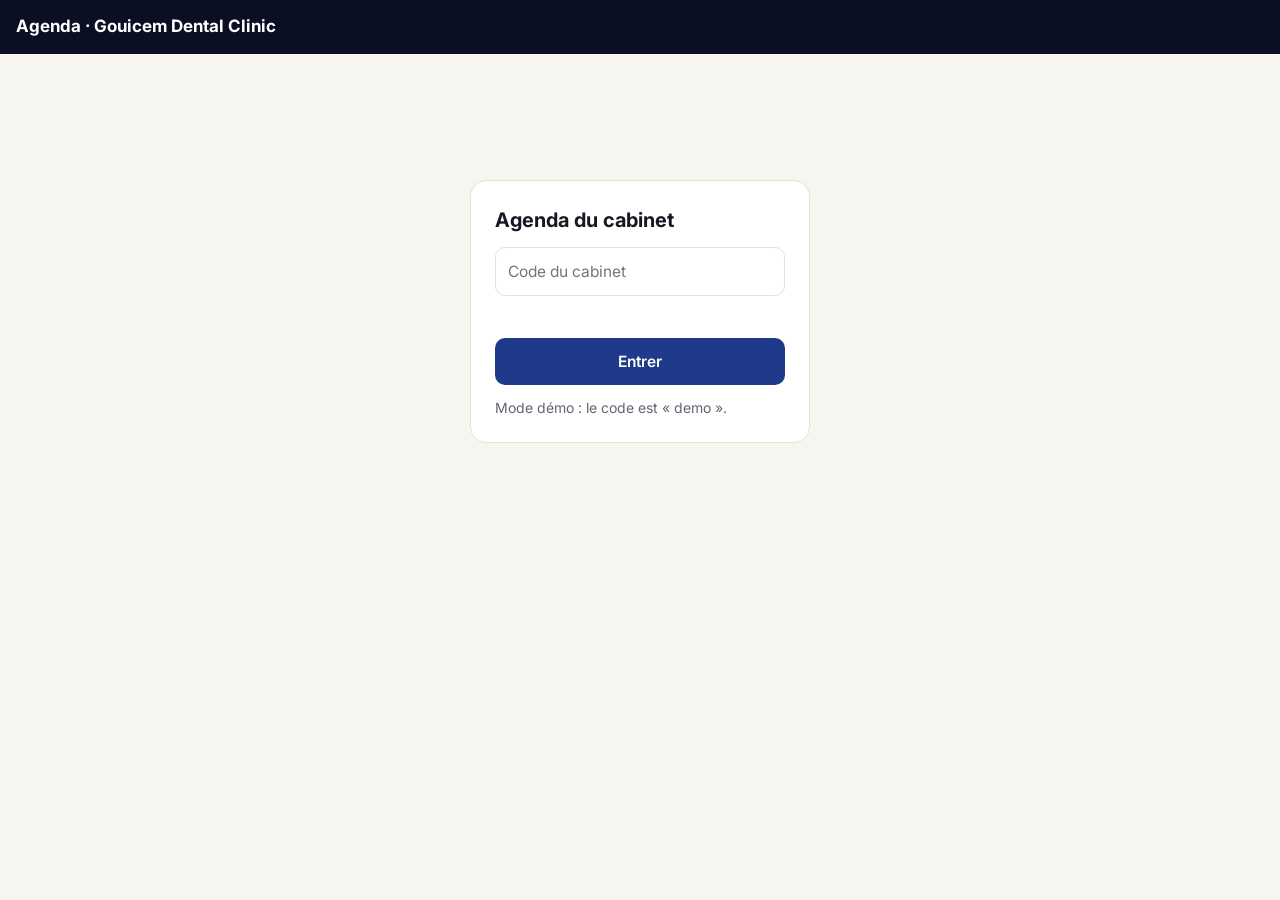
==== admin.html @ 14fdd7ce "Demo site: Gouicem Dental Clinic (booking demo) Co-Authored-By: Claude Fable 5.2 <noreply@anthropic." ====
<!doctype html>
<html lang="fr">
<head>
<meta charset="utf-8">
<meta name="viewport" content="width=device-width, initial-scale=1">
<meta name="robots" content="noindex">
<title>Agenda du cabinet</title>
<link href="https://fonts.googleapis.com/css2?family=Inter:wght@400;500;600;700&display=swap" rel="stylesheet">
<style>
  :root { --p: #0e7c7b; --dark: #0b3b3c; --accent: #e8a33d; --line: #e4e1d9; --muted: #5f6672; }
  * { box-sizing: border-box; }
  [hidden] { display: none !important; }
  body { margin: 0; background: #f7f5f0; color: #151a22; font: 15.5px/1.5 Inter, system-ui, sans-serif; }
  header { background: var(--dark); color: #fff; padding: 14px 16px; display: flex; align-items: center; gap: 12px; }
  header b { font-size: 17px; margin-inline-end: auto; }
  header button { background: transparent; border: 1px solid rgba(255, 255, 255, .35); color: #fff; border-radius: 9px; padding: 7px 12px; font: inherit; cursor: pointer; }
  main { max-width: 860px; margin: 0 auto; padding: 18px 14px 60px; }
  .login { max-width: 340px; margin: 12vh auto; background: #fff; border: 1px solid var(--line); border-radius: 16px; padding: 24px; display: grid; gap: 12px; }
  .login h1 { font-size: 20px; margin: 0; }
  input { border: 1.5px solid var(--line); border-radius: 10px; padding: 12px; font: inherit; width: 100%; }
  .btn { background: var(--p); color: #fff; border: 0; border-radius: 10px; padding: 12px; font: inherit; font-weight: 600; cursor: pointer; }
  .err { color: #b3261e; margin: 0; min-height: 1.3em; font-size: 14px; }
  .stats { display: grid; grid-template-columns: repeat(3, 1fr); gap: 10px; margin-bottom: 16px; }
  .stats div { background: #fff; border: 1px solid var(--line); border-radius: 14px; padding: 14px; }
  .stats b { display: block; font-size: 26px; line-height: 1.1; }
  .stats span { color: var(--muted); font-size: 13.5px; }
  .tabs { display: flex; gap: 8px; overflow-x: auto; padding-bottom: 8px; margin-bottom: 8px; }
  .tabs button { flex: none; border: 1.5px solid var(--line); background: #fff; border-radius: 10px; padding: 8px 12px; font: inherit; cursor: pointer; }
  .tabs button.on { background: var(--dark); border-color: var(--dark); color: #fff; }
  .tabs small { opacity: .7; margin-inline-start: 6px; }
  .rdv { background: #fff; border: 1px solid var(--line); border-radius: 14px; padding: 14px; margin-bottom: 10px; display: grid; grid-template-columns: 64px 1fr auto; gap: 12px; align-items: center; }
  .rdv.annule { opacity: .5; }
  .time { font-size: 20px; font-weight: 700; font-variant-numeric: tabular-nums; }
  .who b { display: block; }
  .who span { color: var(--muted); font-size: 14px; }
  .tag { display: inline-block; font-size: 12px; font-weight: 600; border-radius: 999px; padding: 2px 9px; margin-inline-start: 6px; background: #eee; }
  .tag.nouveau { background: #fdf0d5; color: #8a5a00; }
  .tag.confirme { background: #d9f2e4; color: #0f6b3b; }
  .tag.venu { background: #dde7ff; color: #23408f; }
  .acts { display: flex; gap: 6px; flex-wrap: wrap; justify-content: flex-end; }
  .acts a, .acts button { border: 1.5px solid var(--line); background: #fff; color: inherit; border-radius: 9px; padding: 7px 10px; font: inherit; font-size: 13.5px; text-decoration: none; cursor: pointer; }
  .acts .ok { border-color: var(--p); color: var(--p); font-weight: 600; }
  .acts .wa { border-color: #1faa59; color: #137a3e; }
  .empty { color: var(--muted); text-align: center; padding: 40px 0; }
  @media (max-width: 600px) { .rdv { grid-template-columns: 58px 1fr; } .acts { grid-column: 1 / -1; justify-content: flex-start; } }
</style>
</head>
<body>
<header><b id="title">Agenda</b><button id="refresh" hidden>Actualiser</button><button id="logout" hidden>Sortir</button></header>
<main>
  <form class="login" id="login">
    <h1>Agenda du cabinet</h1>
    <input id="code" type="password" placeholder="Code du cabinet" autocomplete="current-password">
    <p class="err" id="err"></p>
    <button class="btn">Entrer</button>
    <p class="err" id="hint" style="color:var(--muted)"></p>
  </form>
  <div id="app" hidden>
    <div class="stats" id="stats"></div>
    <div class="tabs" id="tabs"></div>
    <div id="list"></div>
  </div>
</main>
<script src="site.config.js"></script>
<script src="js/slots.js"></script>
<script src="js/api.js"></script>
<script>
(() => {
  const C = globalThis.CLINIC, RDV = globalThis.RDV, API = globalThis.API;
  const $ = (id) => document.getElementById(id);
  const el = (tag, props = {}, ...kids) => { const n = Object.assign(document.createElement(tag), props); n.append(...kids); return n; };
  const DAYS = ["Dim", "Lun", "Mar", "Mer", "Jeu", "Ven", "Sam"];
  const LABEL = { nouveau: "Nouveau", confirme: "Confirmé", venu: "Venu", annule: "Annulé" };
  const s = document.documentElement.style;
  s.setProperty("--p", C.theme.primary); s.setProperty("--dark", C.theme.dark);
  $("title").textContent = "Agenda · " + C.name;
  if (API.isLocal) $("hint").textContent = "Mode démo : le code est « demo ».";

  let key = "", days = {}, cur = RDV.nowDZ().date;
  try { key = sessionStorage.getItem("k") || ""; } catch {}

  async function load() {
    let res;
    try { res = await API.call("GET", { admin: 1 }, null, key); } catch { $("err").textContent = "Connexion impossible."; return false; }
    if (res.status !== 200) { $("err").textContent = "Code incorrect."; return false; }
    days = res.data.days || {};
    try { sessionStorage.setItem("k", key); } catch {}
    $("login").hidden = true;
    $("app").hidden = $("refresh").hidden = $("logout").hidden = false;
    draw();
    return true;
  }

  function draw() {
    const today = RDV.nowDZ().date;
    const act = (d) => (days[d] || []).filter((r) => r.status !== "annule");
    const all = Object.keys(days).filter((d) => d >= today);
    const stat = (n, l) => el("div", {}, el("b", { textContent: n }), el("span", { textContent: l }));
    $("stats").replaceChildren(
      stat(act(today).length, "aujourd'hui"),
      stat(act(RDV.addDays(today, 1)).length, "demain"),
      stat(all.reduce((n, d) => n + act(d).filter((r) => r.status === "nouveau").length, 0), "à confirmer"));
    const dates = [...new Set([today, ...all])].sort();
    if (!dates.includes(cur)) cur = today;
    $("tabs").replaceChildren(...dates.map((d) => {
      const b = el("button", { className: d === cur ? "on" : "" }, d === today ? "Aujourd'hui" : `${DAYS[RDV.dow(d)]} ${+d.slice(8)}/${d.slice(5, 7)}`, el("small", { textContent: act(d).length }));
      b.onclick = () => { cur = d; draw(); };
      return b;
    }));
    const list = days[cur] || [];
    if (!list.length) return $("list").replaceChildren(el("p", { className: "empty", textContent: "Aucun rendez-vous ce jour." }));
    $("list").replaceChildren(...list.map((r) => {
      const svc = (C.services.find((x) => x.id === r.service) || { name: { fr: r.service } }).name.fr;
      const set = (status, label, cls = "") => { const b = el("button", { textContent: label, className: cls }); b.onclick = () => update(r, status); return b; };
      const intl = "213" + r.phone.slice(1);
      const msg = `Bonjour ${r.name}, ${C.name} vous confirme votre rendez-vous le ${+r.date.slice(8)}/${r.date.slice(5, 7)} à ${r.time} (${svc}). Merci de nous prévenir en cas d'empêchement.`;
      const acts = el("div", { className: "acts" },
        el("a", { href: "tel:" + r.phone, textContent: "Appeler" }),
        el("a", { href: `https://wa.me/${intl}?text=${encodeURIComponent(msg)}`, target: "_blank", rel: "noopener", className: "wa", textContent: "WhatsApp" }));
      if (r.status === "nouveau") acts.append(set("confirme", "Confirmer", "ok"));
      if (r.status === "confirme") acts.append(set("venu", "Venu", "ok"));
      if (r.status !== "annule") acts.append(set("annule", "Annuler"));
      else acts.append(set("nouveau", "Rétablir"));
      return el("div", { className: "rdv " + r.status },
        el("div", { className: "time", textContent: r.time }),
        el("div", { className: "who" }, el("b", {}, r.name, el("span", { className: "tag " + r.status, textContent: LABEL[r.status] })), el("span", { textContent: `${svc} · ${r.phone}` })),
        acts);
    }));
  }

  async function update(r, status) {
    try {
      const res = await API.call("PATCH", {}, { date: r.date, id: r.id, status }, key);
      if (res.data.ok) r.status = status;
    } catch {}
    draw();
  }

  $("login").onsubmit = (e) => { e.preventDefault(); $("err").textContent = ""; key = $("code").value.trim(); load(); };
  $("refresh").onclick = load;
  $("logout").onclick = () => { try { sessionStorage.removeItem("k"); } catch {} location.reload(); };
  if (key) load();
})();
</script>
</body>
</html>
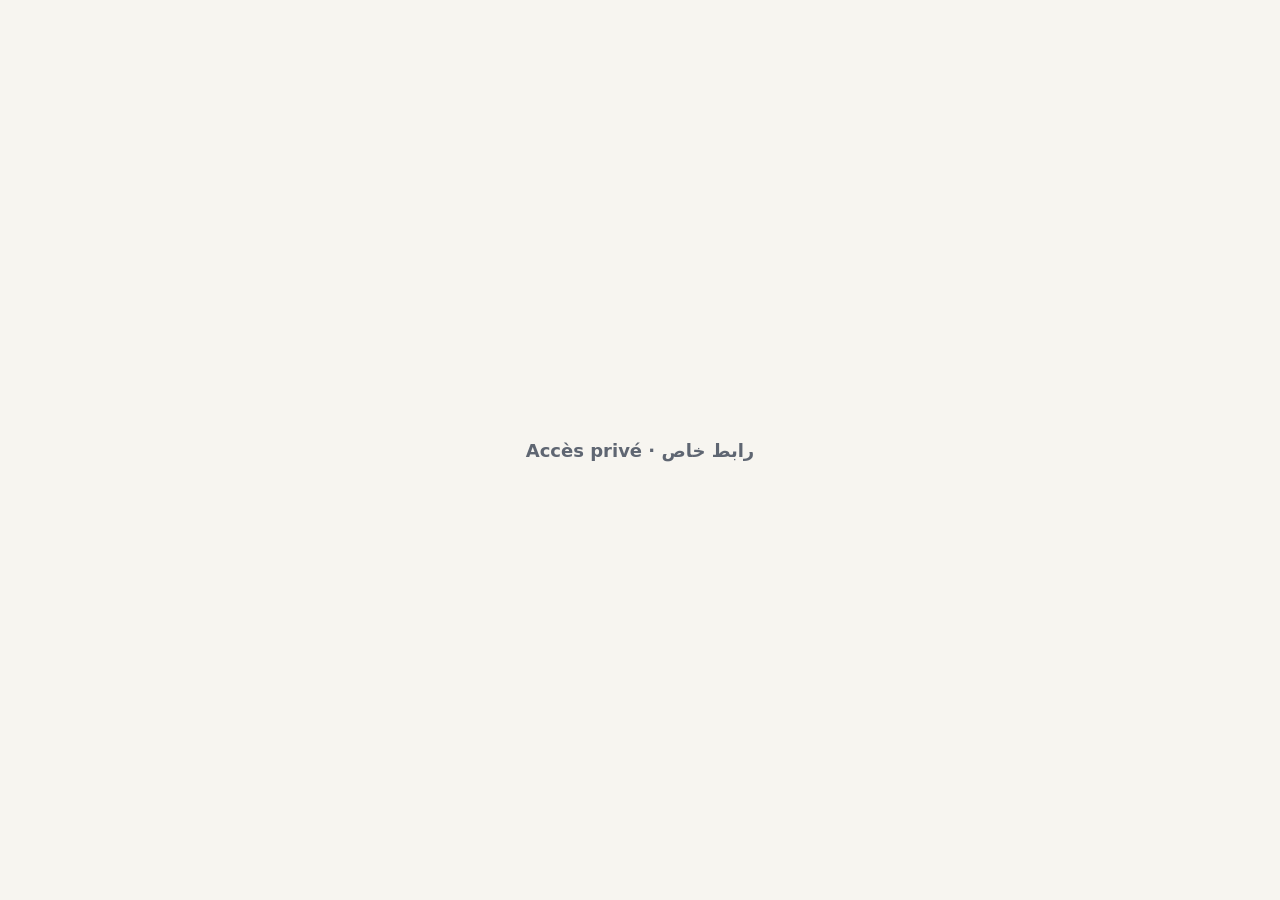
==== commit 9c174d60: "Private demo access key Co-Authored-By: Claude Fable 5.2 <noreply@anthropic.com>" ====
--- a/admin.html
+++ b/admin.html
@@ -44,6 +44,8 @@
   .empty { color: var(--muted); text-align: center; padding: 40px 0; }
   @media (max-width: 600px) { .rdv { grid-template-columns: 58px 1fr; } .acts { grid-column: 1 / -1; justify-content: flex-start; } }
 </style>
+<script src="js/acces.js"></script>
+<style>.locked body > * { display: none !important; } .locked body::before { content: "Accès privé · رابط خاص"; display: grid; place-items: center; min-height: 100vh; font: 600 18px system-ui, sans-serif; color: #5f6672; }</style>
 </head>
 <body>
 <header><b id="title">Agenda</b><button id="refresh" hidden>Actualiser</button><button id="logout" hidden>Sortir</button></header>
